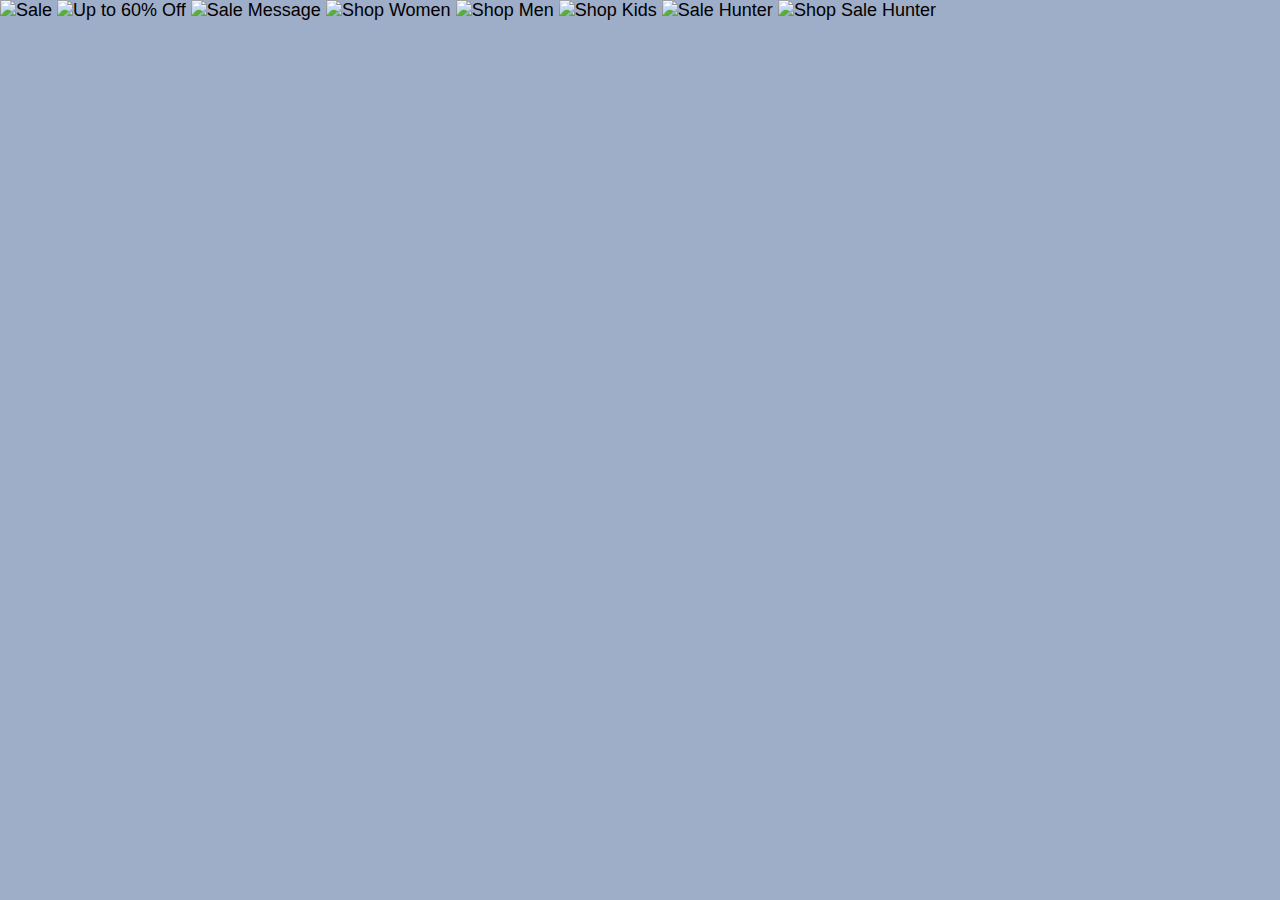
==== yoox.html @ 1f007cff "Added yoox page for images." ====
<!DOCTYPE html>
<html>
<head>
  <meta charset="utf-8">
  <meta http-equiv="X-UA-Compatible" content="IE=edge">
  <title>Yoox Images</title>
  <meta name="viewport" content="width=device-width, initial-scale=1">
  <link rel="stylesheet" type="text/css" media="screen" href="main.css">
  <script src="main.js"></script>
</head>
<body>

    <img src="/Users/KatMorris/Downloads/YOOX_NL_Template_Test/US-IMAGES/txt_01_us.gif" alt="Sale">

    <img src="/Users/KatMorris/Downloads/YOOX_NL_Template_Test/US-IMAGES/img_W_us.gif" alt="Up to 60% Off">

    <img src="/Users/KatMorris/Downloads/YOOX_NL_Template_Test/US-IMAGES/txt_02_us.gif" alt="Sale Message">

    <img src="/Users/KatMorris/Downloads/YOOX_NL_Template_Test/US-IMAGES/cta-sw-us.gif" alt="Shop Women">

		<img src="/Users/KatMorris/Downloads/YOOX_NL_Template_Test/US-IMAGES/cta-sm-us.gif" alt="Shop Men">

    <img src="/Users/KatMorris/Downloads/YOOX_NL_Template_Test/US-IMAGES/cta-sk-us.gif" alt="Shop Kids">
    
    <img src="/Users/KatMorris/Downloads/YOOX_NL_Template_Test/IT SAMPLE/strip_img_w.jpg" alt="Sale Hunter">
	
		<img src="/Users/KatMorris/Downloads/YOOX_NL_Template_Test/US-IMAGES/strip_txt_us.gif" alt="Shop Sale Hunter">
  
</body>
</html>
---- main.css ----
* {
  box-sizing: border-box;
}

body {
  background-color: #9EADC8;
  font-size: 18px;
  margin: 0;
  font-family: 'Roboto', sans-serif;
}

.width {
  width: 70%;
  margin: 0 auto;
}

.header-bar {
  text-align: center;
  background-color: #5B618A;
  color: #B9E28C;
  text-shadow: #5B507A 2px 2px 2px;
  height: 100vh;
  position: relative;
}

.header-content {
  position: absolute;
  width: 100%;
  margin-top: 15%;
}

h1 {
  font-size: 78px;
  font-family: 'Domine', serif;
  margin: 0;
}

h2 {
  font-size: 36px;
  padding-bottom: 60px;
}

h3 {
  font-family: 'Domine', serif;
  font-size: 28px;
  color: #5B507A;
}

h4 {
  font-size: 40px;
  font-family: 'Domine', serif;
  margin: 0;
}

.nav-bar a {
  color: #9EADC8;
  font-size: 20px;
  padding: 30px;
}

a:hover {
  color: #B9E28C;
}

a {
  color: #5B507A;
  text-decoration: none;
}

section {
  padding: 60px 0;
}

.project {
  display: flex;
  padding-bottom: 30px;
  /* width: 100%; */
  margin: 0 auto;
  padding: 20px;
}

.thumbnail {
  position: relative;
  border: #333333 solid 1px;
}

.thumbnail-img {
  width: 400px;
  height: 240px;
  background-repeat: no-repeat;
  background-size: contain;
  background-position: center center;
  -webkit-filter: grayscale(100%);
  filter: grayscale(100%) blur(1px);
}

.emoji-game {
  background-image: url("./resources/guess-the-emoji.png");
}

.project-title {
  text-align: center;
  color: white;
  text-shadow: #333333 -2px 2px 2px;
}

.position-center {
  position: absolute;
  top: 50%;
  left: 50%;
  transform: translate(-50%, -50%);
}

.project-description {
  margin-left: 40px;
  width: 40%;
}

.about {
  background-color: #FFF6ED;
}

.about-content {
  display: flex;
  justify-content: space-evenly;
  align-items: center;
}

.pic {
  width: 20%;
  height: 20%;
  border: solid #5B507A 3px;
  margin: 0 30px;
}

.about-description {
  margin-right: 30px;
}

.bio-link {
  color: #B9E28C;
  font-weight: bold;
}

.bio-link:hover {
  color: #5B507A;
}

.contact-icons {
  display: flex;
  justify-content: space-evenly;
}
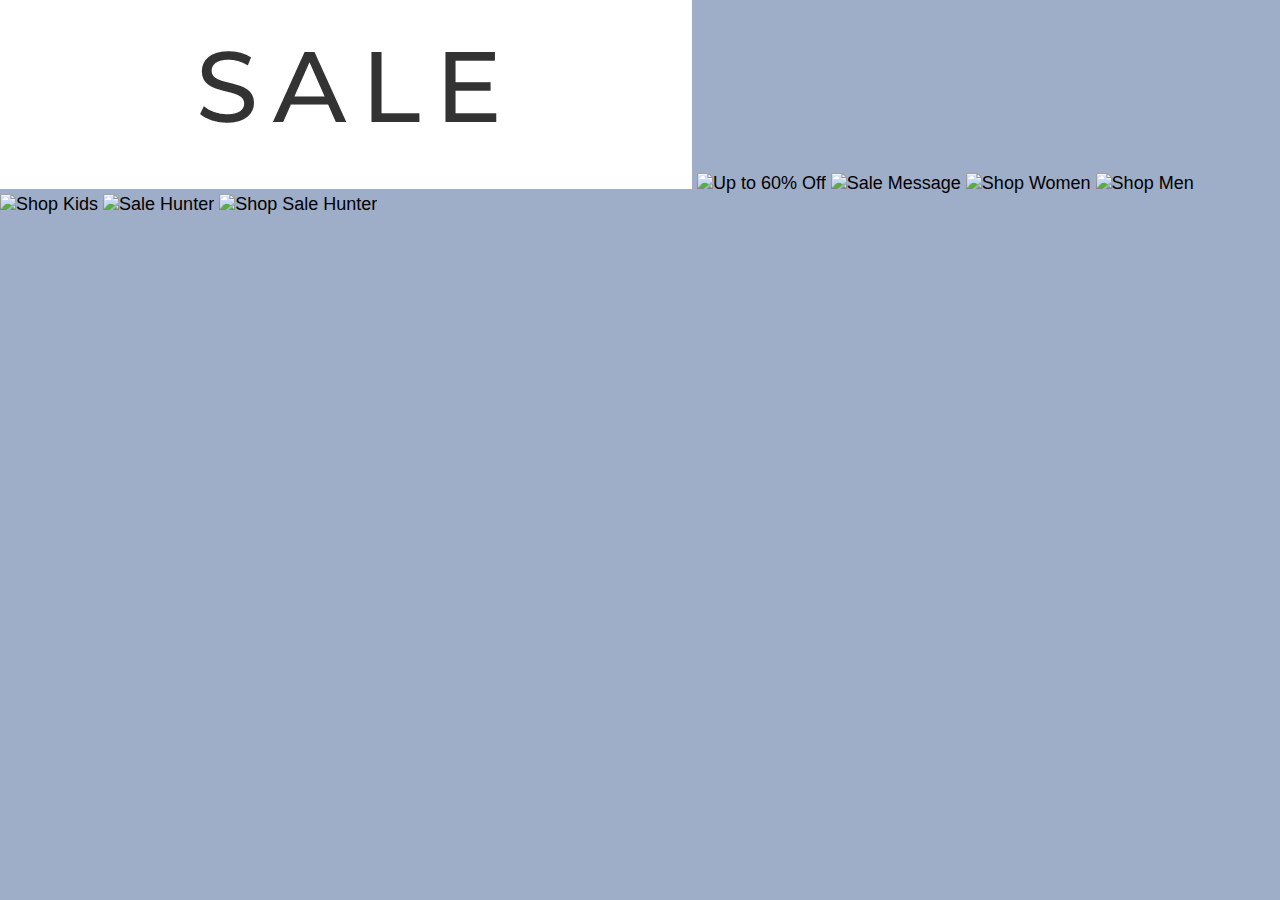
==== commit eafb4dfd: "Added yoox images folder and updated img file path on the yoox page." ====
--- a/yoox.html
+++ b/yoox.html
@@ -10,21 +10,21 @@
 </head>
 <body>
 
-    <img src="/Users/KatMorris/Downloads/YOOX_NL_Template_Test/US-IMAGES/txt_01_us.gif" alt="Sale">
+    <img src="./resources/US-IMAGES/txt_01_us.gif" alt="Sale">
 
-    <img src="/Users/KatMorris/Downloads/YOOX_NL_Template_Test/US-IMAGES/img_W_us.gif" alt="Up to 60% Off">
+    <img src="./resources/US-IMAGES//US-IMAGES/img_W_us.gif" alt="Up to 60% Off">
 
-    <img src="/Users/KatMorris/Downloads/YOOX_NL_Template_Test/US-IMAGES/txt_02_us.gif" alt="Sale Message">
+    <img src="./resources/US-IMAGES//US-IMAGES/txt_02_us.gif" alt="Sale Message">
 
-    <img src="/Users/KatMorris/Downloads/YOOX_NL_Template_Test/US-IMAGES/cta-sw-us.gif" alt="Shop Women">
+    <img src="./resources/US-IMAGES//US-IMAGES/cta-sw-us.gif" alt="Shop Women">
 
-		<img src="/Users/KatMorris/Downloads/YOOX_NL_Template_Test/US-IMAGES/cta-sm-us.gif" alt="Shop Men">
+		<img src="./resources/US-IMAGES//US-IMAGES/cta-sm-us.gif" alt="Shop Men">
 
-    <img src="/Users/KatMorris/Downloads/YOOX_NL_Template_Test/US-IMAGES/cta-sk-us.gif" alt="Shop Kids">
+    <img src="./resources/US-IMAGES//US-IMAGES/cta-sk-us.gif" alt="Shop Kids">
     
-    <img src="/Users/KatMorris/Downloads/YOOX_NL_Template_Test/IT SAMPLE/strip_img_w.jpg" alt="Sale Hunter">
+    <img src="./resources/US-IMAGES//IT SAMPLE/strip_img_w.jpg" alt="Sale Hunter">
 	
-		<img src="/Users/KatMorris/Downloads/YOOX_NL_Template_Test/US-IMAGES/strip_txt_us.gif" alt="Shop Sale Hunter">
+		<img src="./resources/US-IMAGES//US-IMAGES/strip_txt_us.gif" alt="Shop Sale Hunter">
   
 </body>
 </html>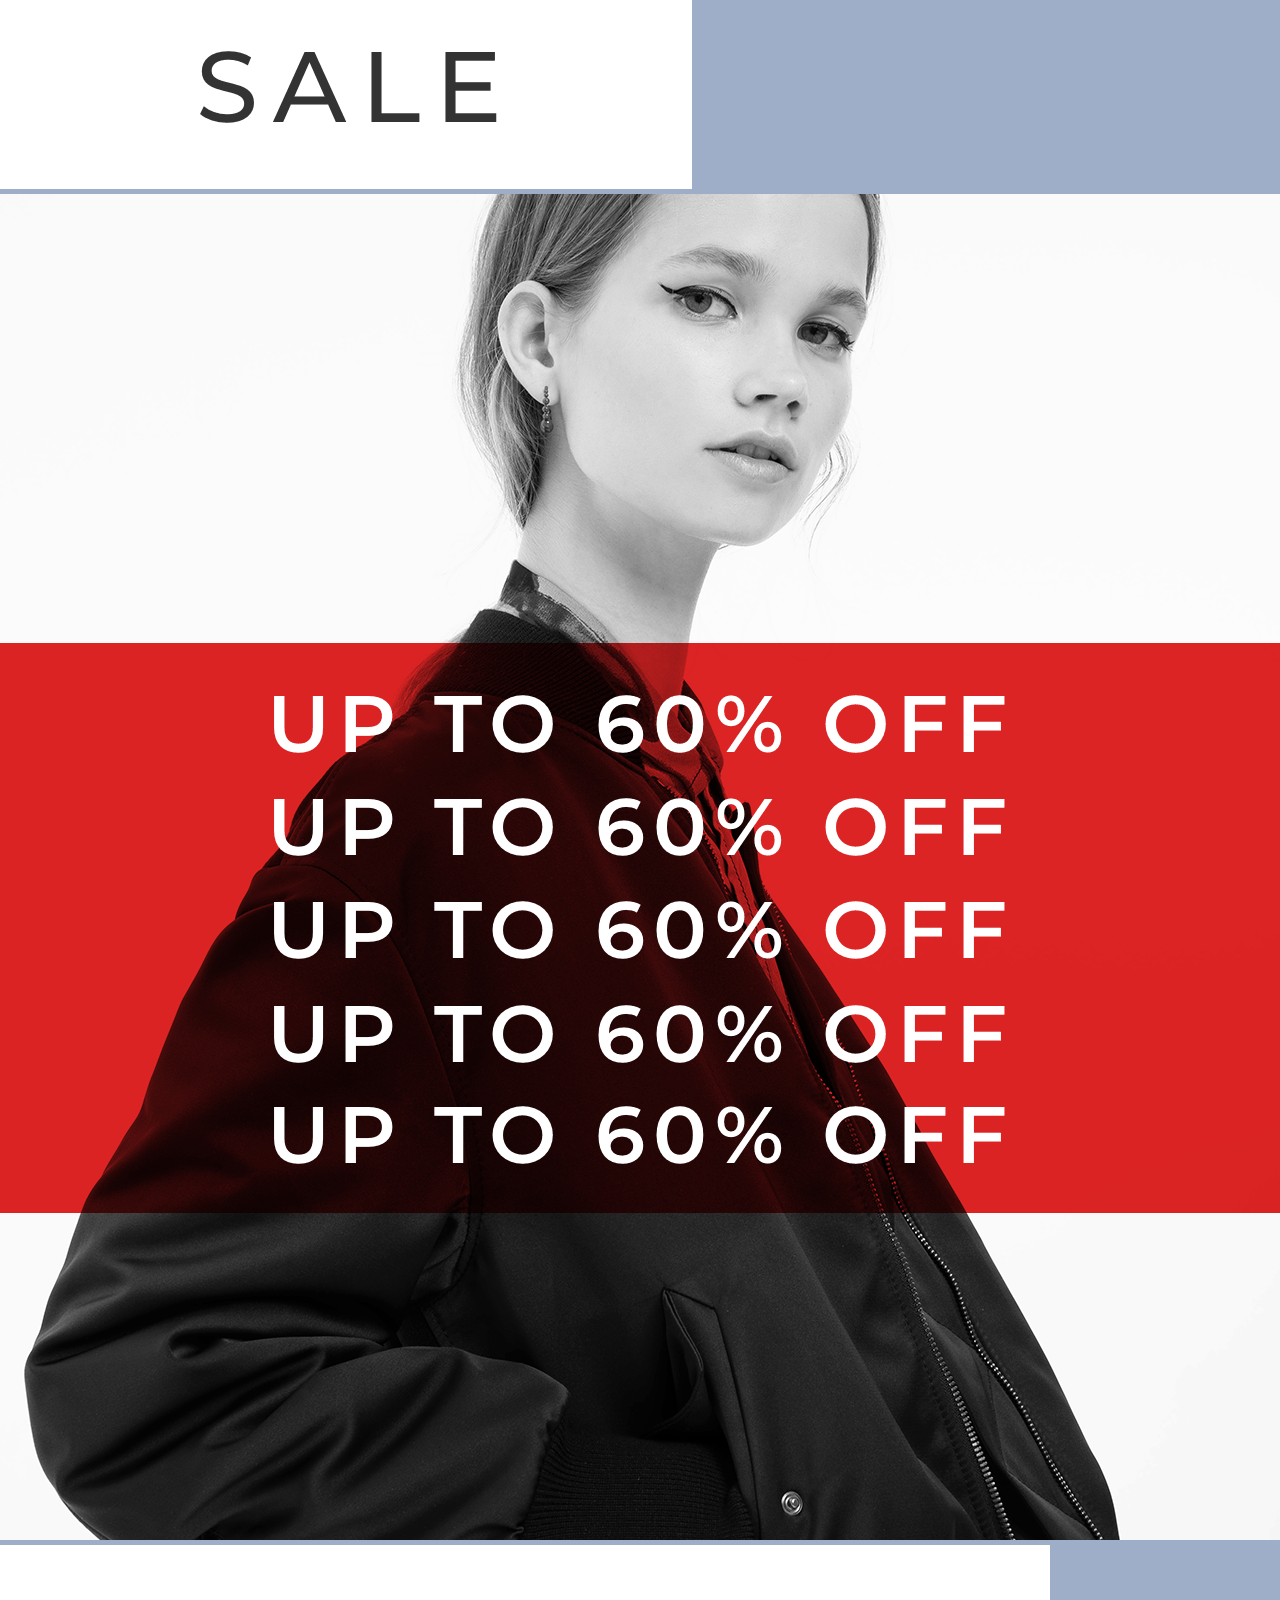
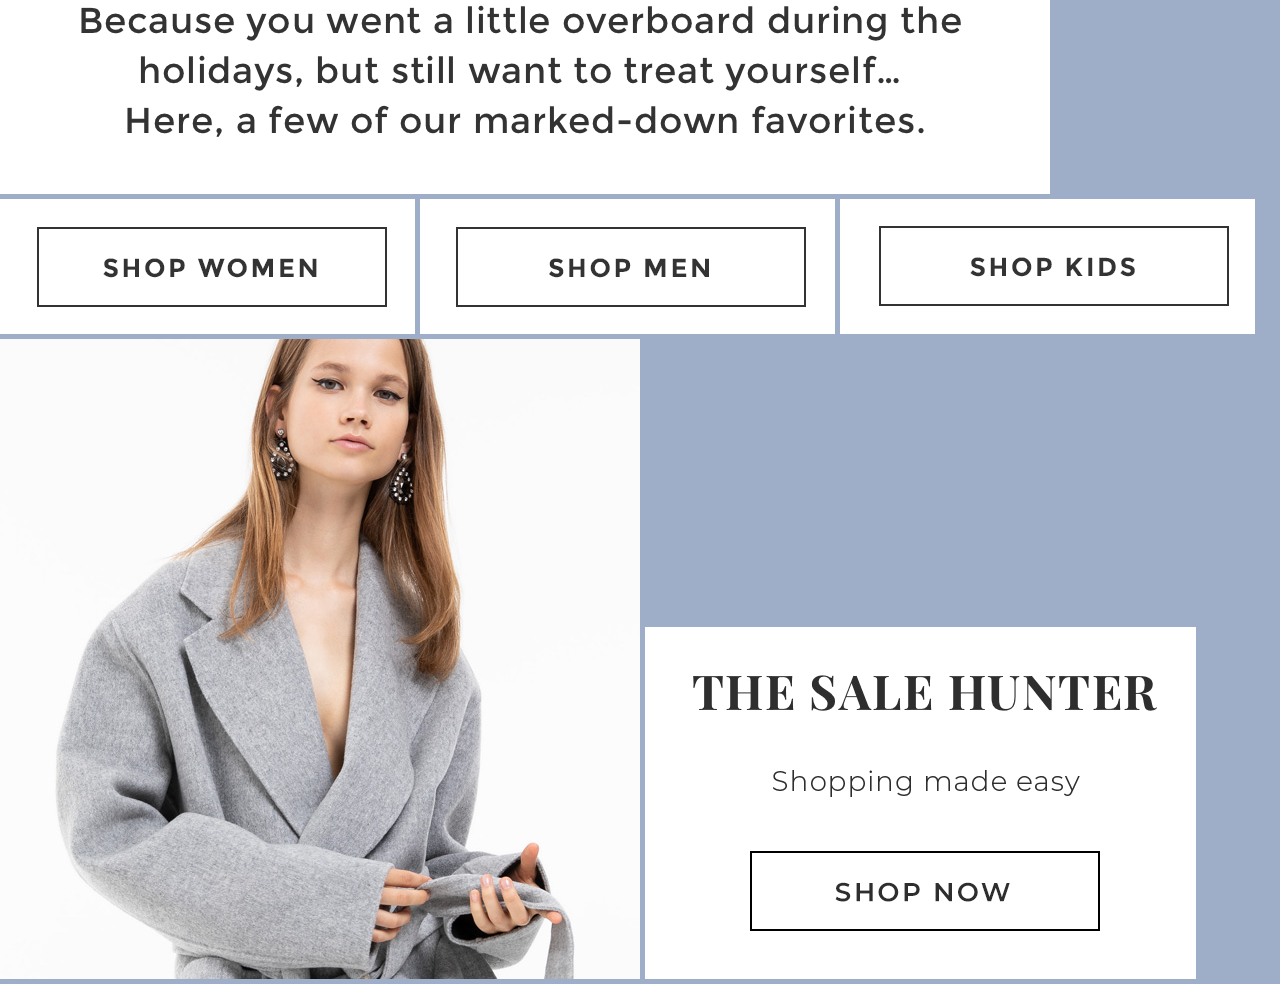
==== commit acd29612: "Fixed img file path." ====
--- a/yoox.html
+++ b/yoox.html
@@ -12,19 +12,19 @@
 
     <img src="./resources/US-IMAGES/txt_01_us.gif" alt="Sale">
 
-    <img src="./resources/US-IMAGES//US-IMAGES/img_W_us.gif" alt="Up to 60% Off">
+    <img src="./resources/US-IMAGES/img_W_us.gif" alt="Up to 60% Off">
 
-    <img src="./resources/US-IMAGES//US-IMAGES/txt_02_us.gif" alt="Sale Message">
+    <img src="./resources/US-IMAGES/txt_02_us.gif" alt="Sale Message">
 
-    <img src="./resources/US-IMAGES//US-IMAGES/cta-sw-us.gif" alt="Shop Women">
+    <img src="./resources/US-IMAGES/cta-sw-us.gif" alt="Shop Women">
 
-		<img src="./resources/US-IMAGES//US-IMAGES/cta-sm-us.gif" alt="Shop Men">
+		<img src="./resources/US-IMAGES/cta-sm-us.gif" alt="Shop Men">
 
-    <img src="./resources/US-IMAGES//US-IMAGES/cta-sk-us.gif" alt="Shop Kids">
+    <img src="./resources/US-IMAGES/cta-sk-us.gif" alt="Shop Kids">
     
-    <img src="./resources/US-IMAGES//IT SAMPLE/strip_img_w.jpg" alt="Sale Hunter">
+    <img src="./resources/US-IMAGES/strip_img_w.jpg" alt="Sale Hunter">
 	
-		<img src="./resources/US-IMAGES//US-IMAGES/strip_txt_us.gif" alt="Shop Sale Hunter">
+		<img src="./resources/US-IMAGES/strip_txt_us.gif" alt="Shop Sale Hunter">
   
 </body>
 </html>